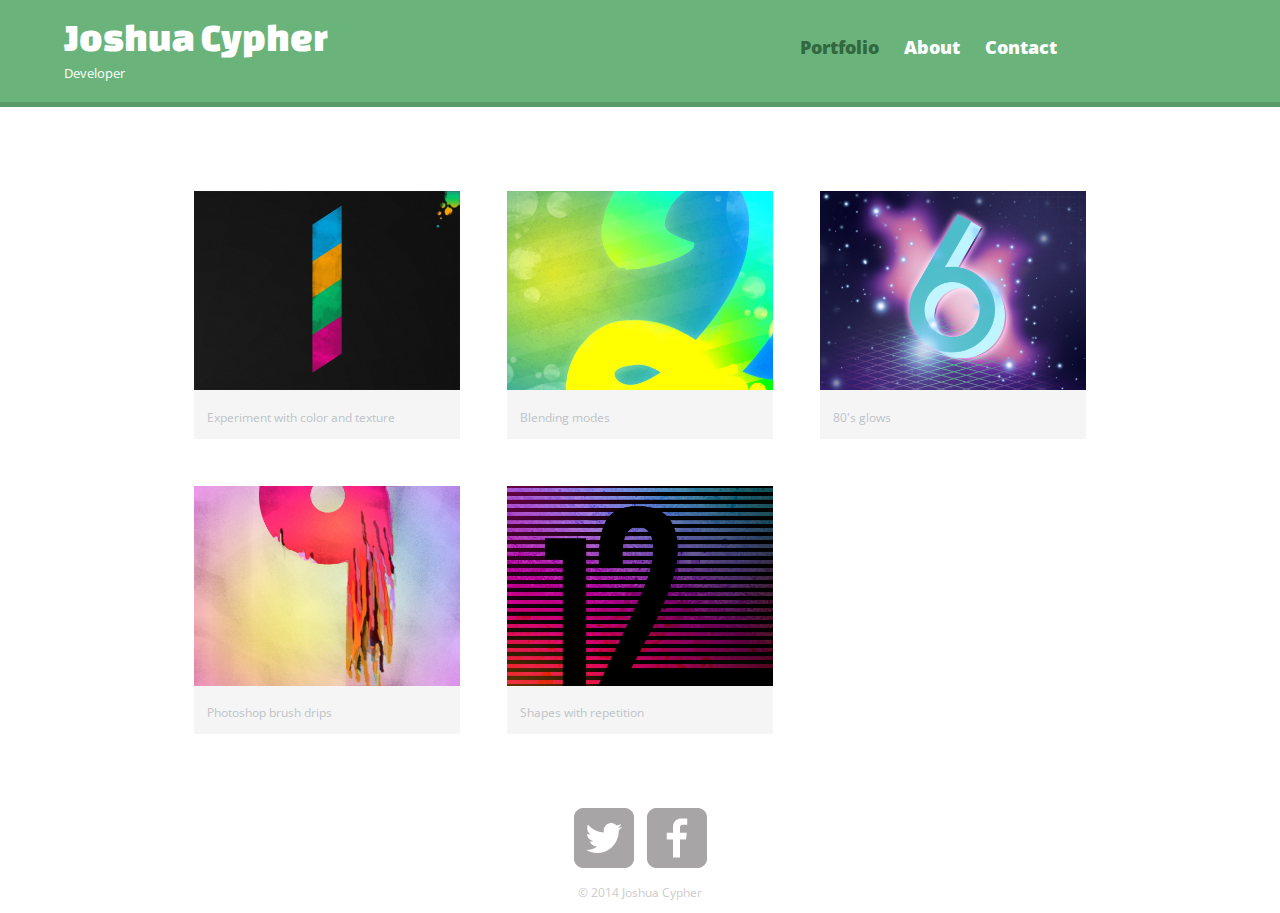
==== index.html @ f2492c0b "first commit" ====
<!DOCTYPE html>
<html>
  <head>
    <meta charset="uft-8">
    <title>Joshua Cypher | Developer</title>
    <link rel="stylesheet" href="css/normalize.css">
    <link href='http://fonts.googleapis.com/css?family=Changa+One|Open+Sans:400italic,700italic,400,700,800' rel='stylesheet' type='text/css'>
    <link rel="stylesheet" href="css/main.css">
    <link rel="stylesheet" href="css/responsive.css">
    <meta name="viewport" content="width-device-width, initial-scale=1.0">
  </head>
  <body>
    <header>
      <a href="index.html" id="logo">
        <h1>Joshua Cypher</h1>
        <h2>Developer</h2>
      </a>
      <nav>
        <ul>
          <li><a href="index.html" class="selected">Portfolio</a></li>
          <li><a href="about.html">About</a></li>
          <li><a href="contact.html">Contact</a></li>
        </ul>
      </nav>
    </header>
    <div id="wrapper">
      <section>
        <ul id="gallery">
          <li>
            <a href="img/numbers-01.jpg">
              <img src="img/numbers-01.jpg" alt="">
              <p>Experiment with color and texture</p>
            </a>
          </li>
          <li>
            <a href="img/numbers-02.jpg">
              <img src="img/numbers-02.jpg" alt="">
              <p>Blending modes</p>
            </a>
          </li>
          <li>
            <a href="img/numbers-06.jpg">
              <img src="img/numbers-06.jpg" alt="">
              <p>80's glows</p>
            </a>
          </li>
          <li>
            <a href="img/numbers-09.jpg">
              <img src="img/numbers-09.jpg" alt="">
              <p>Photoshop brush drips</p>
            </a>
          </li>
          <li>
            <a href="img/numbers-12.jpg">
              <img src="img/numbers-12.jpg" alt="">
              <p>Shapes with repetition</p>
            </a>
          </li>
        </ul>
      </section>
    </div>
    <footer>
      <a class="social-icon" href="http://twitter.com/joshuacypher"><img src="img/twitter-wrap.png" alt="Twitter Logo"></a>
      <a class="social-icon" href="http://facebook.com/josh.cypher"><img src="img/facebook-wrap.png" alt="Facebook Logo"></a>
      <p>&copy; 2014 Joshua Cypher</p>
    </footer>
  </body>  
</html>
---- css/main.css ----
/***********
GENERAL
************/

body {
  font-family: 'Open Sans', sans-serif;
}

#wrapper {
  max-width: 940px;
  margin: 0 auto;
  padding: 0 5%;
}

a {
  text-decoration: none;
}

img {
  max-width: 100%;
}

/***********
HEADING
************/

header {
  float: left;
  margin: 0 0 30px 0;
  padding: 5px 0 0 0;
  width: 100%;

}

#logo {
  text-align: center;
  margin: 0;
}

h1 {
  font-family: 'Changa One', sans-serif;
  margin: 16px 0 16px 0;
  font-size: 1.75em;
  font-weight: normal;
  line-height: 0.8em;
}

h2 {
  font-size: 0.75em;
  margin: -5px 0 5px;
  font-weight: normal;
}



/***********
NAV
************/

nav {
 
  padding: 10px 0;
  margin: 20px 0 0;
}

nav ul {
  list-style: none;
  text-align: center;
  margin: auto;
  padding 0 50px;

}

nav ul li { 
 
  display: inline-block;
  margin: 0 10px 0 10px;
}

nav a{
  font-weight: 800;
  padding 15px 10px;  
}



/***********
FOOTER
************/

footer {
  font-size: 0.75em;
  text-align: center;
  clear:both;
  padding-top: 50px;
  color: #ccc;
}

.social-icon {
  width: 20px;
  height: 20px;
  margin: 0 5px;  
}

/***********
Page: Portfolio
************/

#gallery {
  margin: 0;
  padding: 0;
  list-style: none;  
}

#gallery li {
  float: left;
  width: 45%;
  margin: 2.5%;
  background-color: #f5f5f5;
  color: #bdc3c7;
}

#gallery li a p {
  margin: 0;
  padding: 5%;
  font-size: 0.75em;
  color: #bdc3c7;
}



/***********
Page: Portfolio
************/

.profile-photo {
  display:block;
  max-width: 150px;
  margin: 0 auto 30px;
  border-radius: 100%;  
}



/***********
Page: Portfolio
************/

.contact-info{
  list-style: none;
  padding: 0;
  margin: 0;
  font-size: 0.9em;
}

.contact-info a {
  display: block;
  min-height: 20px;
  background-repeat: no-repeat;
  background-size: 20px 20px;
  padding: 0 0 0 30px;
}

.contact-info li.phone a {
  background-image: url('../img/phone.png');
}

.contact-info li.mail a {
  background-image: url('../img/mail.png');
}

.contact-info li.twitter a {
  background-image: url('../img/twitter.png');
}


/***********
COLOR
************/

/* site body */
body {
  background-color: #fff;
  color:#999;
}

/* green header */
header {
  background: #6ab47b;
  border-color: #599a68;
}

/* logo text */
h1,h2 {
 color: #fff; 
}

/* nav background on mobile */
nav{
  background: #599a68;
}

/* links */
a {
  color: #6ab47b;
}


/* nav links */
nav a, nav a:visited {
 color: #fff; 
}

/* selected nav link color */
nav a.selected, nav a:hover {
 color: #32673f; 
}
---- css/responsive.css ----
@media screen and (min-width: 480px) {
  /***********
  2 column layout
  ************/
  
  #primary {
    width: 50%;
    float: left;
  }
  
  #secondary {
    width: 40%;
    float: right;
  }
  
  /******************
  Page: Portfolio
  ******************/
  
  #gallery li {
    width: 28.3333%;
  }
  
  #gallery li:nth-child(3n + 1) {
    clear:left;
  }
  
   /******************
  Page: About
  ******************/

  .profile-photo{
    float: left;
    margin: 0 5% 80px 0;
}

@media screen and (min-width: 660px) {

  /******************
  Header
  ******************/
  
  nav {
    background: none;
    float: right;
    font-size: 1.125em;
    margin-right: 5%;
    text-align: right;
    width: 45%;
  }
    
  #logo {
    float:left;
    margin-left: 5%;
    text-align: left;
    width: 45%;
  }
    
  h1{
    font-size: 2.5em;
  }
  
  h2 {
    font-size: 0.825em;
    margin-bottom: 20px;
  }
  
  header{
    border-bottom: 5px solid #599a68;
    margin-bottom: 60px;
  }  
    
}
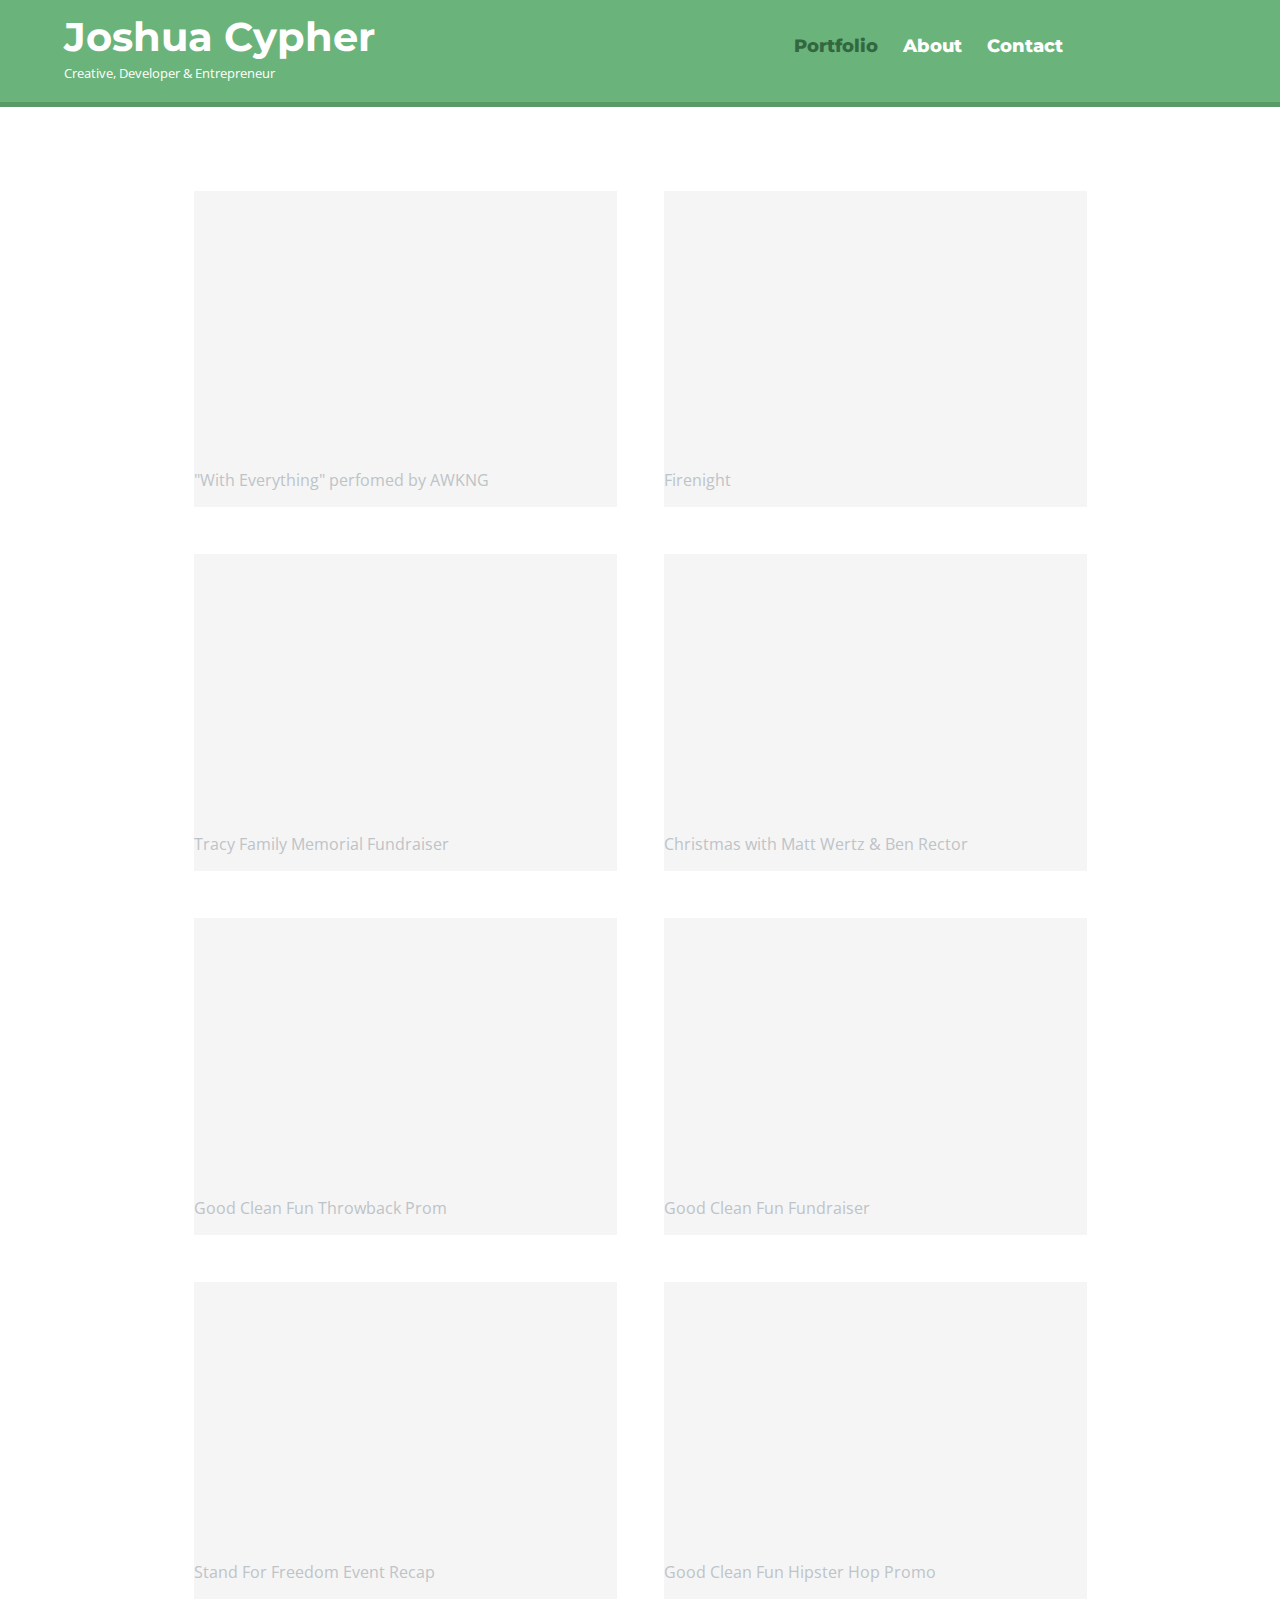
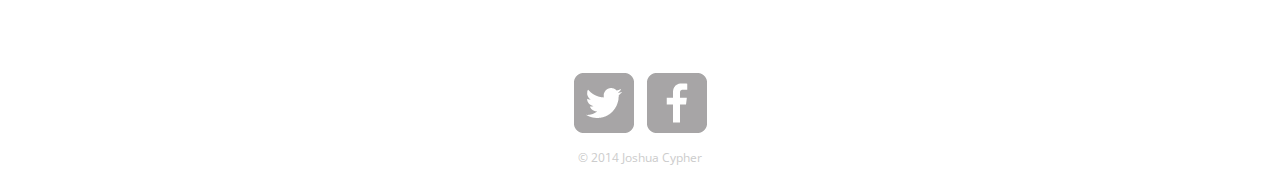
==== commit 59033494: "changed protfolio items to videos, changed fonts and sunheading, tweked responsive layout to 2 colum" ====
--- a/index.html
+++ b/index.html
@@ -2,9 +2,9 @@
 <html>
   <head>
     <meta charset="uft-8">
-    <title>Joshua Cypher | Developer</title>
+    <title>Joshua Cypher | Creative, Developer &amp; Entrepreneur</title>
     <link rel="stylesheet" href="css/normalize.css">
-    <link href='http://fonts.googleapis.com/css?family=Changa+One|Open+Sans:400italic,700italic,400,700,800' rel='stylesheet' type='text/css'>
+    <link href='http://fonts.googleapis.com/css?family=Montserrat:400,700|Open+Sans:300italic,400italic,600italic,700italic,800italic,400,700,800,300,600' rel='stylesheet' type='text/css'>
     <link rel="stylesheet" href="css/main.css">
     <link rel="stylesheet" href="css/responsive.css">
     <meta name="viewport" content="width-device-width, initial-scale=1.0">
@@ -13,7 +13,7 @@
     <header>
       <a href="index.html" id="logo">
         <h1>Joshua Cypher</h1>
-        <h2>Developer</h2>
+        <h2>Creative, Developer &amp; Entrepreneur</h2>
       </a>
       <nav>
         <ul>
@@ -26,35 +26,53 @@
     <div id="wrapper">
       <section>
         <ul id="gallery">
-          <li>
-            <a href="img/numbers-01.jpg">
-              <img src="img/numbers-01.jpg" alt="">
-              <p>Experiment with color and texture</p>
-            </a>
+           <li>
+            <div class="videoWrapper">
+              <iframe src="//player.vimeo.com/video/40194247?title=0&amp;byline=0&amp;portrait=0" width="500" height="281" frameborder="0" webkitallowfullscreen mozallowfullscreen allowfullscreen></iframe>
+            </div>  
+              <p>"With Everything" perfomed by AWKNG</p
           </li>
           <li>
-            <a href="img/numbers-02.jpg">
-              <img src="img/numbers-02.jpg" alt="">
-              <p>Blending modes</p>
-            </a>
+            <div class="videoWrapper">
+              <iframe src="//player.vimeo.com/video/72976164?title=0&amp;byline=0&amp;portrait=0" width="500" height="281" frameborder="0" webkitallowfullscreen mozallowfullscreen allowfullscreen></iframe>
+            </div>  
+              <p>Firenight</p
           </li>
           <li>
-            <a href="img/numbers-06.jpg">
-              <img src="img/numbers-06.jpg" alt="">
-              <p>80's glows</p>
-            </a>
+            <div class="videoWrapper">
+              <iframe src="//player.vimeo.com/video/69588241?title=0&amp;byline=0&amp;portrait=0" width="500" height="281" frameborder="0" webkitallowfullscreen mozallowfullscreen allowfullscreen></iframe> 
+            </div>  
+              <p>Tracy Family Memorial Fundraiser</p
           </li>
           <li>
-            <a href="img/numbers-09.jpg">
-              <img src="img/numbers-09.jpg" alt="">
-              <p>Photoshop brush drips</p>
-            </a>
+            <div class="videoWrapper">
+              <iframe src="//player.vimeo.com/video/33953264?title=0&amp;byline=0&amp;portrait=0" width="500" height="281" frameborder="0" webkitallowfullscreen mozallowfullscreen allowfullscreen></iframe> 
+            </div>  
+              <p>Christmas with Matt Wertz &amp; Ben Rector</p
           </li>
           <li>
-            <a href="img/numbers-12.jpg">
-              <img src="img/numbers-12.jpg" alt="">
-              <p>Shapes with repetition</p>
-            </a>
+            <div class="videoWrapper">
+              <iframe src="//player.vimeo.com/video/72660709?title=0&amp;byline=0&amp;portrait=0" width="500" height="281" frameborder="0" webkitallowfullscreen mozallowfullscreen allowfullscreen></iframe>
+            </div>  
+              <p>Good Clean Fun Throwback Prom</p
+          </li>
+          <li>
+            <div class="videoWrapper">
+              <iframe src="//player.vimeo.com/video/64889524?title=0&amp;byline=0&amp;portrait=0" width="500" height="281" frameborder="0" webkitallowfullscreen mozallowfullscreen allowfullscreen></iframe>
+            </div>  
+              <p>Good Clean Fun Fundraiser</p
+          </li>
+          <li>
+            <div class="videoWrapper">
+              <iframe src="//player.vimeo.com/video/64697613?title=0&amp;byline=0&amp;portrait=0" width="500" height="281" frameborder="0" webkitallowfullscreen mozallowfullscreen allowfullscreen></iframe>
+            </div>  
+              <p>Stand For Freedom Event Recap</p
+          </li>
+          <li>
+            <div class="videoWrapper">
+              <iframe src="//player.vimeo.com/video/59540687?title=0&amp;byline=0&amp;portrait=0" width="500" height="281" frameborder="0" webkitallowfullscreen mozallowfullscreen allowfullscreen></iframe>
+            </div>  
+              <p>Good Clean Fun Hipster Hop Promo</p
           </li>
         </ul>
       </section>
--- a/css/main.css
+++ b/css/main.css
@@ -18,6 +18,11 @@
 
 img {
   max-width: 100%;
+}
+
+nav{
+  font-family: 'Montserrat', sans-serif;
+  font-weight: bold;
 }
 
 /***********
@@ -38,10 +43,10 @@
 }
 
 h1 {
-  font-family: 'Changa One', sans-serif;
+  font-family: 'Montserrat', sans-serif;
   margin: 16px 0 16px 0;
   font-size: 1.75em;
-  font-weight: normal;
+  font-weight: bold;
   line-height: 0.8em;
 }
 
@@ -125,8 +130,23 @@
   padding: 5%;
   font-size: 0.75em;
   color: #bdc3c7;
-}
-
+  text-align: center;
+}
+
+.videoWrapper {
+  position: relative;
+  padding-bottom: 56.25%; /* 16:9 */
+  padding-top: 25px;
+  height: 0;
+}
+
+#gallery iframe {
+  position: absolute;
+  top: 0;
+  left: 0;
+  width: 100%;
+  height: 100%;
+}
 
 
 /***********
--- a/css/responsive.css
+++ b/css/responsive.css
@@ -4,25 +4,13 @@
   ************/
   
   #primary {
-    width: 50%;
+    width: 100%;
     float: left;
   }
   
   #secondary {
     width: 40%;
     float: right;
-  }
-  
-  /******************
-  Page: Portfolio
-  ******************/
-  
-  #gallery li {
-    width: 28.3333%;
-  }
-  
-  #gallery li:nth-child(3n + 1) {
-    clear:left;
   }
   
    /******************
@@ -32,6 +20,20 @@
   .profile-photo{
     float: left;
     margin: 0 5% 80px 0;
+  }
+
+  /******************
+  Page: Portfolio
+  ******************/
+  
+/*  #gallery li {
+    width: 90%;
+  }
+  
+  #gallery li:nth-child(1n + 1) {
+    clear:left;*/
+  /*}*/
+
 }
 
 @media screen and (min-width: 660px) {
@@ -69,5 +71,17 @@
     border-bottom: 5px solid #599a68;
     margin-bottom: 60px;
   }  
-    
+ 
+  /******************
+  Page: Portfolio
+  ******************/
+  
+  #gallery li {
+    width: 45%;
+  }
+  
+  #gallery li:nth-child(2n + 1) {
+    clear:left;
+  }
+
 }